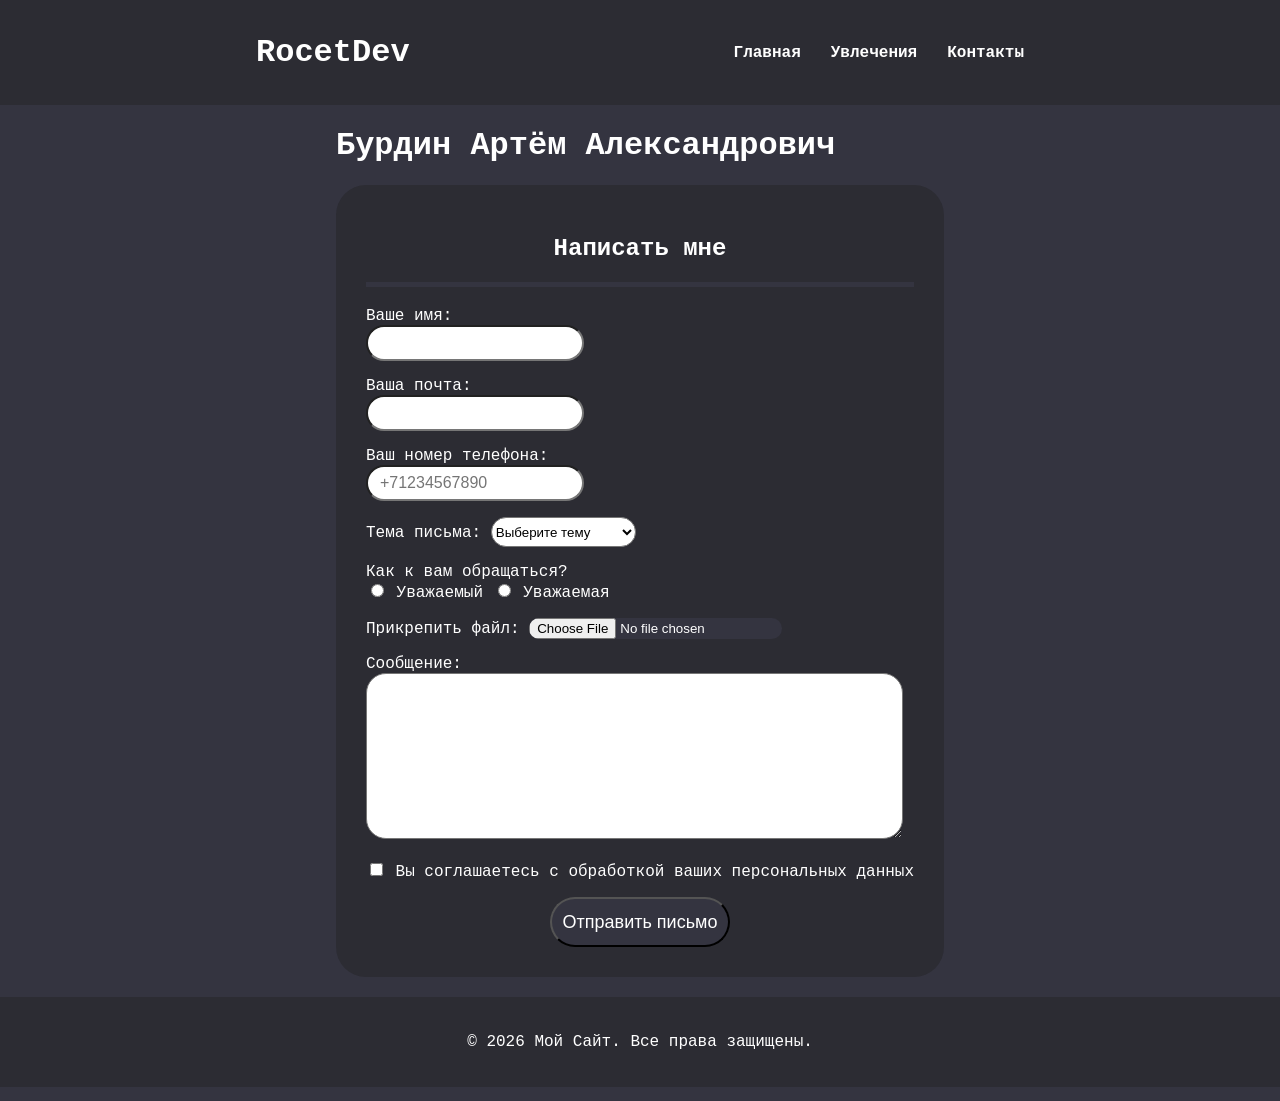
==== Contacts.html @ 843ce9ea "init project" ====
<!DOCTYPE html>
<html lang="ru">

<head>
    <title>Контакты</title>
    <meta charset="utf-8">
    <meta name="description" content="Форма обращения пользователей к Бурдину Артёму">
    <meta name="keywords" content="Бурдин Артем, контанкт, обращение, письмо, обратиться">
    <link rel="stylesheet" href="css/style.css">
    <link rel="icon" href="https://cdn-icons-png.flaticon.com/512/1509/1509974.png" type="image/x-icon">

    <style>
        .main-form {
            background-color: #2C2C33;
            padding: 30px;
            border-radius: 30px;
        }

        .form-title {
            text-align: center;
            padding-bottom: 20px;
            border-bottom: 5px solid #343440;
        }

        .from-wrapper-centroid {
            padding: 30px;
        }

        .form-group {
            margin-top: 16px;
        }

        .form-group input[type="text"],
        input[type="tel"],
        input[type="email"] {
            font-size: 12pt;
            height: 30px;
            border-radius: 20px;
            padding-left: 12px;
        }

        .form-group textarea {
            font-size: 12pt;
            border-radius: 20px;
            padding: 10px;
        }

        .form-group input[type="file"] {
            background-color: #343440;
            border-radius: 20px;
        }

        #subject {
            height: 30px;
            border-radius: 20px;
            background-color: white;
        }

        .button-wrapper {
            text-align: center;
        }

        #send {
            border-radius: 30px;
            height: 50px;
            width: 180px;
            font-size: large;
            color: white;
            background-color: #343440;
        }
    </style>
</head>

<body>
    <header class="header">
        <div class="logo">
            <h1>RocetDev</h1>
        </div>
        <nav>
            <ul class="menu">
                <li><a href="./index.html">Главная</a></li>
                <li><a href="./Interests.html">Увлечения</a></li>
                <li><a href="./Contacts.html">Контакты</a></li>
            </ul>
        </nav>
    </header>

    <!-- div нужен чтобы потом через CSS отцентроваль контент страницы -->
    <div class="content">
        <div class="content-wrapper">
            <h1>Бурдин Артём Александрович</h1>

            <!-- Форма для обращений пользователей -->

            <form class="main-form">
                <div class="form-wrapper-centroid">
                    <h2 class="form-title">Написать мне</h2>
                    <div class="form-fields">
                        <div class="form-group">
                            <label for="name">Ваше имя:</label><br>
                            <input type="text" id="name" name="name" required>
                        </div>

                        <div class="form-group">
                            <label for="email">Ваша почта:</label><br>
                            <input type="email" id="email" name="email" required>
                        </div>

                        <div class="form-group">
                            <label for="phone">Ваш номер телефона:</label><br>
                            <input type="tel" id="phone" name="phone" pattern="^(\+7|8)\d{10}$"
                                placeholder="+71234567890" required>
                        </div>

                        <div class="form-group">
                            <label for="subject">Тема письма:</label>
                            <select id="subject" name="subject" required>
                                <option value="">Выберите тему</option>
                                <option value="project">Совместный проект</option>
                                <option value="friendship">Дружба</option>
                                <option value="offer">Предложения</option>
                                <option value="complaint">Жалоба</option>
                            </select>
                        </div>

                        <div class="form-group">
                            <label>Как к вам обращаться?</label><br>
                            <div class="radio-group">
                                <input type="radio" id="male" name="appeal" value="male" required>
                                <label for="male">Уважаемый</label>

                                <input type="radio" id="female" name="appeal" value="female" required>
                                <label for="female">Уважаемая</label>
                            </div>
                        </div>

                        <div class="form-group">
                            <label for="file">Прикрепить файл:</label>
                            <input type="file" id="file" name="file" accept=".pdf,.doc,.docx,.jpg,.png">
                        </div>

                        <div class="form-group">
                            <label for="message">Сообщение:</label><br>
                            <textarea id="message" name="message" rows="8" cols="50" required></textarea>
                        </div>

                        <div class="form-group checkbox-group">
                            <input type="checkbox" id="agreement" name="agreement" required>
                            <label for="agreement">Вы соглашаетесь с обработкой ваших персональных данных</label>
                        </div>

                        <div class="form-group">
                            <div class="button-wrapper">
                                <button type="submit" id="send">Отправить письмо</button>
                            </div>
                        </div>
                    </div>
                </div>
            </form>
        </div>
    </div>

    <footer class="site-footer">
        <p>&copy; 2026 Мой Сайт. Все права защищены.</p>
    </footer>
</body>

</html>
---- css/style.css ----
body {
    font-family: monospace;
    font-size: 12pt;
    color: white;
    background-color: #343440;
    margin: 0;
    display: flex;
    min-height: 100vh;
    flex-direction: column;
}

a {
    text-decoration: none;
    color: #00c3ff;
}

a:hover {
    color: #2f6575;
}

ul {
    list-style-type: square;
}

ol {
    list-style-type: upper-roman;
}

.header {
    display: flex;
    justify-content: space-between;
    align-items: center;
    padding: 1% 20% 1% 20%;
    background-color: #2C2C33;
    color: white;
}

.menu {
    list-style: none;
    margin: 0;
    padding: 0;
    display: flex;
    gap: 30px;
}

.menu a {
    text-decoration: none;
    color: white;
    font-size: large;
    font-weight: bold;
}

.menu a:hover {
    color: #D1D1D1;
}

.content {
    flex-grow: 1;
    display: flex;
    /* align-items: center; */
    justify-content: center;
}

.content-wrapper {}

#photo-container {
    display: inline-block;
    overflow: hidden;
}

@keyframes rotate {
    from {
        transform: rotate(0deg);
    }

    to {
        transform: rotate(360deg);
    }
}

#rotating-photo:hover {
    animation: rotate 0.4s linear infinite;
}


table {
    border-collapse: collapse;
    width: 800px;
}

table td,
table th {
    border: 1px solid #ddd;
    padding: 8px;
}

table tr:nth-child(even) {
    background-color: #2C2C33;
}

table th {
    padding-top: 12px;
    padding-bottom: 12px;
    text-align: left;
}

.site-footer {
    margin-top: 20px;
    padding: 20px;
    background-color: #2C2C33;
    text-align: center;
}
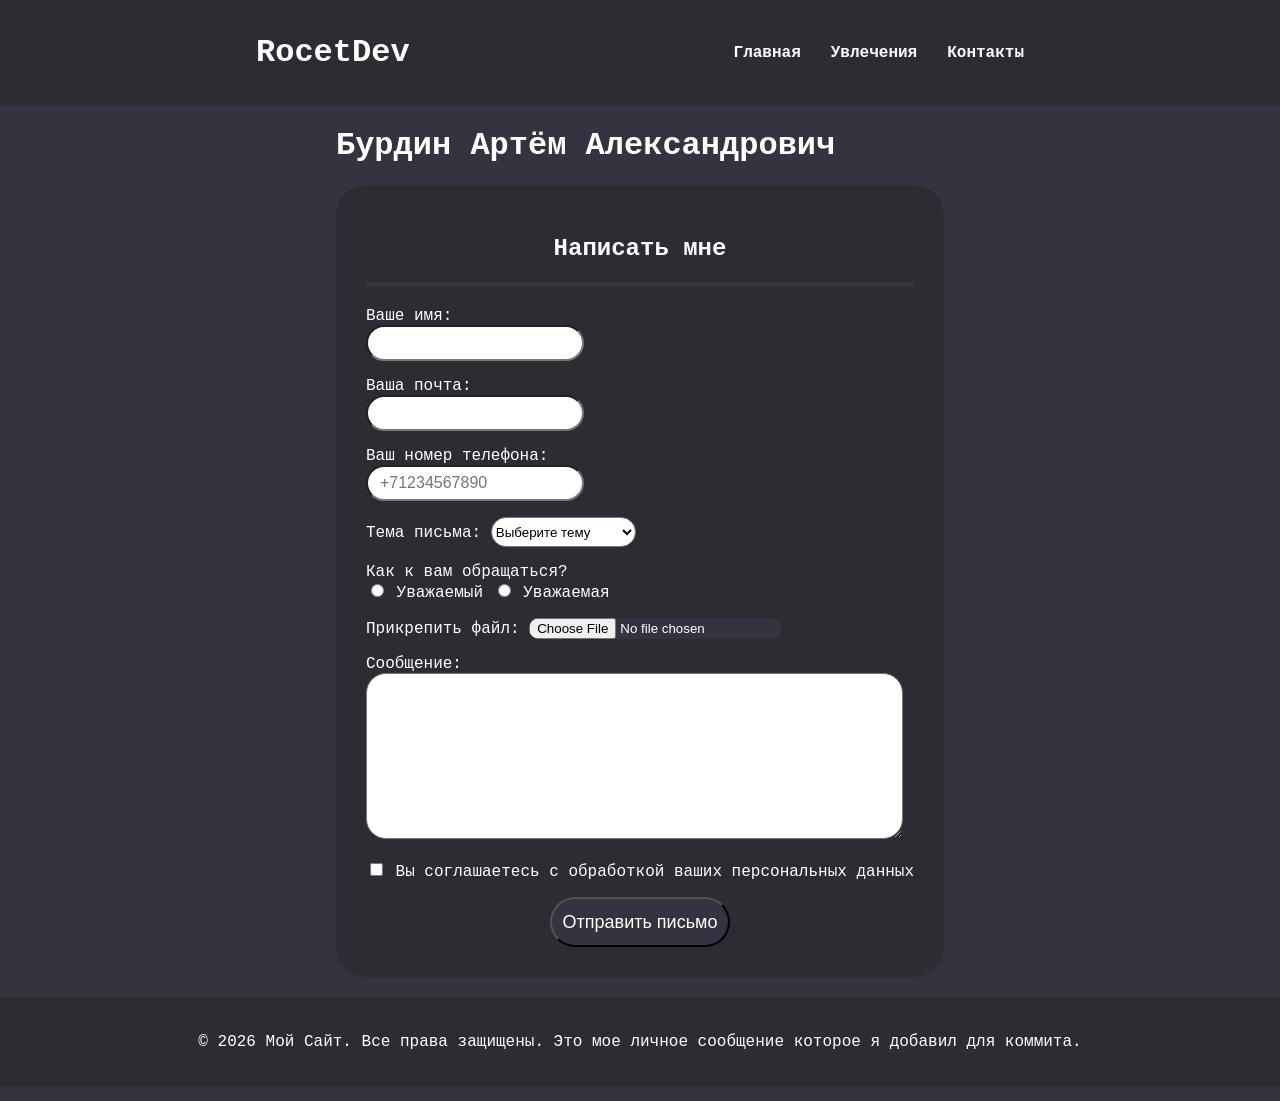
==== commit 16a07ddc: "update footer text" ====
--- a/Contacts.html
+++ b/Contacts.html
@@ -161,7 +161,7 @@
     </div>
 
     <footer class="site-footer">
-        <p>&copy; 2026 Мой Сайт. Все права защищены.</p>
+        <p>&copy; 2026 Мой Сайт. Все права защищены. Это мое личное сообщение которое я добавил для коммита.</p>
     </footer>
 </body>
 
